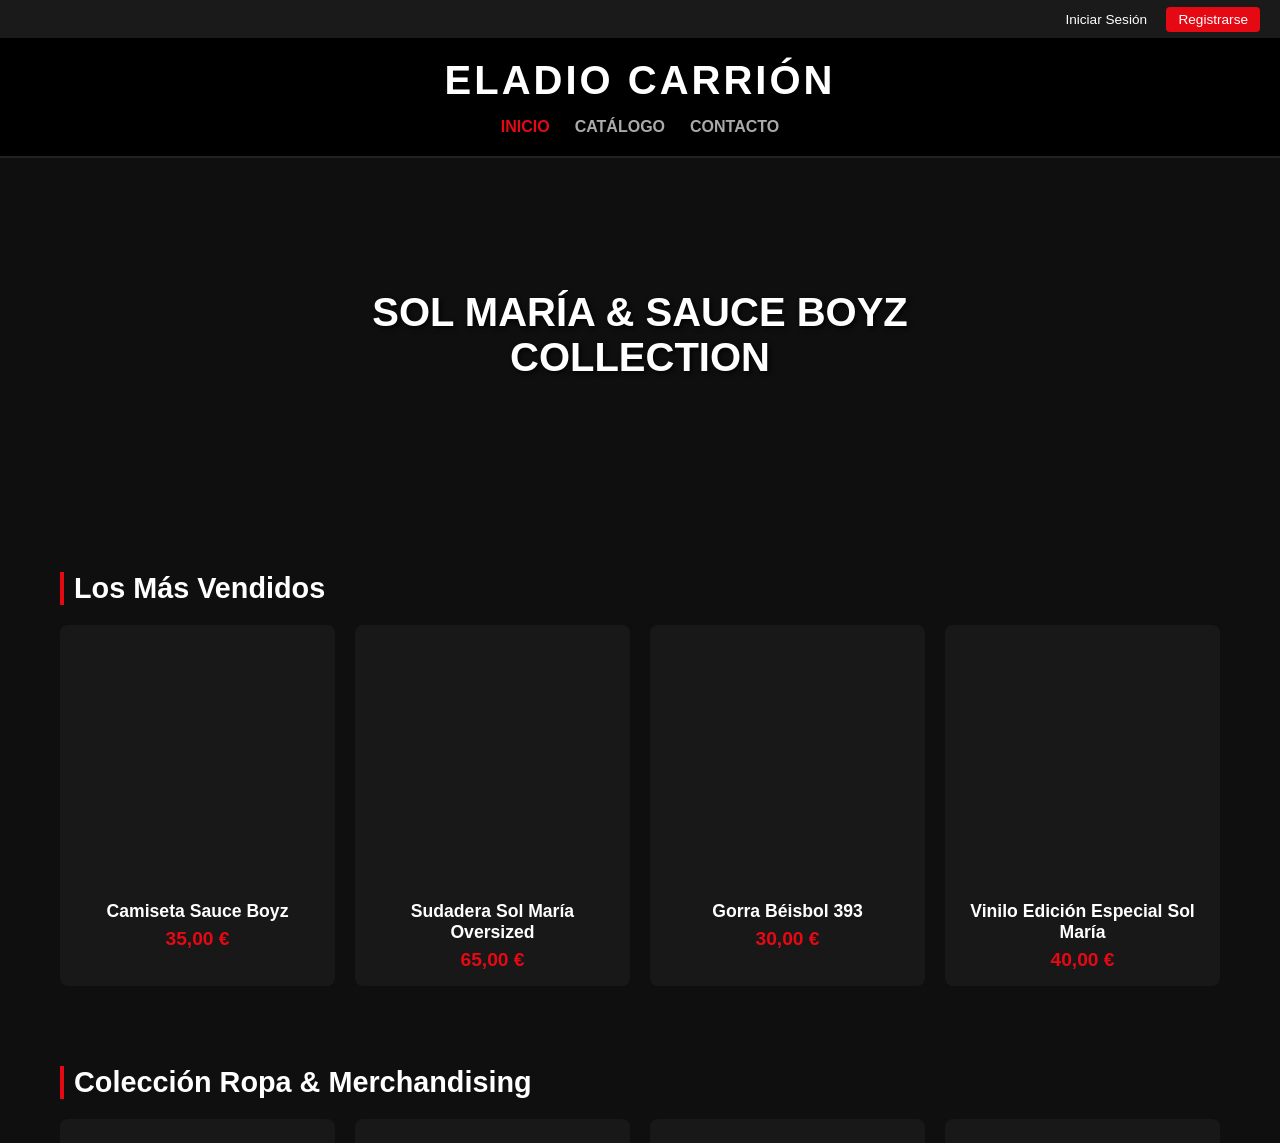
==== index.html @ e8e11b3b "Add files via upload" ====
<!DOCTYPE html>
<html lang="es">
<head>
    <meta charset="UTF-8">
    <meta name="viewport" content="width=device-width, initial-scale=1.0">
    <title>Eladio Carrión | Tienda Oficial</title>
    <link rel="stylesheet" href="css/style.css">
</head>
<body>

    <!-- HEADER -->
    <header class="header-principal">
        <div class="top-bar">
            <div class="auth-buttons">
                <a href="#" class="btn-auth">Iniciar Sesión</a>
                <a href="#" class="btn-auth btn-registro">Registrarse</a>
            </div>
        </div>
        <div class="header-main">
            <h1 class="logo-titulo">ELADIO CARRIÓN</h1>
            <nav class="nav-menu">
                <ul>
                    <li><a href="index.html" class="active">Inicio</a></li>
                    <li><a href="html/catalogo.html">Catálogo</a></li>
                    <li><a href="html/contacto.html">Contacto</a></li>
                </ul>
            </nav>
        </div>
    </header>

    <!-- MAIN -->
    <main>
        <!-- Banner con Foto de la Tienda -->
        <section class="banner-tienda">
            <img src="images/banner-large.jpg" 
                 srcset="images/banner-small.jpg 480w, images/banner-medium.jpg 800w, images/banner-large.jpg 1200w" 
                 sizes="(max-width: 600px) 480px, (max-width: 1024px) 800px, 1200px" 
                 alt="Banner Oficial Tienda Eladio Carrión">
            <div class="banner-text">
                <h2>Sol María & Sauce Boyz Collection</h2>
            </div>
        </section>

        <!-- Sección 1: Más Vendidos -->
        <section class="productos-seccion container">
            <h2>Los Más Vendidos</h2>
            <div class="grid-productos">
                <article class="producto-card">
                    <img src="images/producto1-large.jpg" 
                         srcset="images/producto1-small.jpg 300w, images/producto1-medium.jpg 600w, images/producto1-large.jpg 900w" 
                         sizes="(max-width: 600px) 100vw, (max-width: 1024px) 50vw, 25vw" 
                         alt="Camiseta Sauce Boyz">
                    <h3>Camiseta Sauce Boyz</h3>
                    <p class="precio">35,00 €</p>
                </article>
                <article class="producto-card">
                    <img src="images/producto2-large.jpg" 
                         srcset="images/producto2-small.jpg 300w, images/producto2-medium.jpg 600w, images/producto2-large.jpg 900w" 
                         sizes="(max-width: 600px) 100vw, (max-width: 1024px) 50vw, 25vw" 
                         alt="Sudadera Sol María">
                    <h3>Sudadera Sol María Oversized</h3>
                    <p class="precio">65,00 €</p>
                </article>
                <article class="producto-card">
                    <img src="images/producto3-large.jpg" 
                         srcset="images/producto3-small.jpg 300w, images/producto3-medium.jpg 600w, images/producto3-large.jpg 900w" 
                         sizes="(max-width: 600px) 100vw, (max-width: 1024px) 50vw, 25vw" 
                         alt="Gorra 393">
                    <h3>Gorra Béisbol 393</h3>
                    <p class="precio">30,00 €</p>
                </article>
                <article class="producto-card">
                    <img src="images/producto4-large.jpg" 
                         srcset="images/producto4-small.jpg 300w, images/producto4-medium.jpg 600w, images/producto4-large.jpg 900w" 
                         sizes="(max-width: 600px) 100vw, (max-width: 1024px) 50vw, 25vw" 
                         alt="Vinilo Sol María">
                    <h3>Vinilo Edición Especial Sol María</h3>
                    <p class="precio">40,00 €</p>
                </article>
            </div>
        </section>

        <!-- Sección 2: Categoría Ropa -->
        <section class="productos-seccion container">
            <h2>Colección Ropa & Merchandising</h2>
            <div class="grid-productos">
                <article class="producto-card">
                    <img src="images/ropa1-large.jpg" 
                         srcset="images/ropa1-small.jpg 300w, images/ropa1-medium.jpg 600w, images/ropa1-large.jpg 900w" 
                         sizes="(max-width: 600px) 100vw, (max-width: 1024px) 50vw, 25vw" 
                         alt="Hoodie Sen2 KBRN">
                    <h3>Hoodie Black Sen2 KBRN</h3>
                    <p class="precio">60,00 €</p>
                </article>
                <article class="producto-card">
                    <img src="images/ropa2-large.jpg" 
                         srcset="images/ropa2-small.jpg 300w, images/ropa2-medium.jpg 600w, images/ropa2-large.jpg 900w" 
                         sizes="(max-width: 600px) 100vw, (max-width: 1024px) 50vw, 25vw" 
                         alt="Pantalón Chándal Sauce">
                    <h3>Pantalón Jogger Sauce</h3>
                    <p class="precio">55,00 €</p>
                </article>
                <article class="producto-card">
                    <img src="images/ropa3-large.jpg" 
                         srcset="images/ropa3-small.jpg 300w, images/ropa3-medium.jpg 600w, images/ropa3-large.jpg 900w" 
                         sizes="(max-width: 600px) 100vw, (max-width: 1024px) 50vw, 25vw" 
                         alt="Camiseta World Tour">
                    <h3>Camiseta Tour World 2024</h3>
                    <p class="precio">38,00 €</p>
                </article>
                <article class="producto-card">
                    <img src="images/ropa4-large.jpg" 
                         srcset="images/ropa4-small.jpg 300w, images/ropa4-medium.jpg 600w, images/ropa4-large.jpg 900w" 
                         sizes="(max-width: 600px) 100vw, (max-width: 1024px) 50vw, 25vw" 
                         alt="Calcetines Pack 3">
                    <h3>Pack 3 Calcetines Sauce Boyz</h3>
                    <p class="precio">18,00 €</p>
                </article>
            </div>
        </section>

        <!-- Sección 3: Accesorios y Música -->
        <section class="productos-seccion container">
            <h2>Accesorios & Música</h2>
            <div class="grid-productos">
                <article class="producto-card">
                    <img src="images/acc1-large.jpg" 
                         srcset="images/acc1-small.jpg 300w, images/acc1-medium.jpg 600w, images/acc1-large.jpg 900w" 
                         sizes="(max-width: 600px) 100vw, (max-width: 1024px) 50vw, 25vw" 
                         alt="CD Sol María">
                    <h3>CD Formato Físico Sol María</h3>
                    <p class="precio">18,00 €</p>
                </article>
                <article class="producto-card">
                    <img src="images/acc2-large.jpg" 
                         srcset="images/acc2-small.jpg 300w, images/acc2-medium.jpg 600w, images/acc2-large.jpg 900w" 
                         sizes="(max-width: 600px) 100vw, (max-width: 1024px) 50vw, 25vw" 
                         alt="Piluso/Bucket Hat">
                    <h3>Gorro Bucket Hat Sauce</h3>
                    <p class="precio">28,00 €</p>
                </article>
                <article class="producto-card">
                    <img src="images/acc3-large.jpg" 
                         srcset="images/acc3-small.jpg 300w, images/acc3-medium.jpg 600w, images/acc3-large.jpg 900w" 
                         sizes="(max-width: 600px) 100vw, (max-width: 1024px) 50vw, 25vw" 
                         alt="Llavero Metálico">
                    <h3>Llavero Metálico Logo Sauce</h3>
                    <p class="precio">12,00 €</p>
                </article>
                <article class="producto-card">
                    <img src="images/acc4-large.jpg" 
                         srcset="images/acc4-small.jpg 300w, images/acc4-medium.jpg 600w, images/acc4-large.jpg 900w" 
                         sizes="(max-width: 600px) 100vw, (max-width: 1024px) 50vw, 25vw" 
                         alt="Mechero Clipper Custom">
                    <h3>Clipper Personalizado Eladio</h3>
                    <p class="precio">6,00 €</p>
                </article>
            </div>
        </section>
    </main>

    <!-- FOOTER -->
    <footer class="footer-principal">
        <div class="footer-content container">
            <nav class="footer-links">
                <a href="index.html">Inicio</a>
                <a href="catalogo.html">Catálogo</a>
                <a href="contacto.html">Contacto</a>
                <a href="#">Términos y Condiciones</a>
                <a href="#">Política de Privacidad</a>
            </nav>
            <p class="copyright">&copy; 2026 Eladio Carrión Shop. Creado por Irene Martín Gómez. Todos los derechos reservados.</p>
        </div>
    </footer>

</body>
</html>
---- css/style.css ----
* {
    margin: 0;
    padding: 0;
    box-sizing: border-box;
    font-family: 'Arial', sans-serif;
}

body {
    background-color: #0f0f0f;
    color: #ffffff;
}

.container {
    max-width: 1200px;
    margin: 0 auto;
    padding: 20px;
}

/* Header */
.header-principal {
    background-color: #000000;
    border-bottom: 2px solid #222;
}

.top-bar {
    display: flex;
    justify-content: flex-end;
    padding: 10px 20px;
    background-color: #1a1a1a;
}

.btn-auth {
    color: #fff;
    text-decoration: none;
    margin-left: 15px;
    font-size: 0.85rem;
}

.btn-registro {
    background-color: #e50914;
    padding: 5px 12px;
    border-radius: 4px;
}

.header-main {
    text-align: center;
    padding: 20px;
}

.logo-titulo {
    font-size: 2.5rem;
    letter-spacing: 3px;
    margin-bottom: 15px;
    color: #fff;
}

.nav-menu ul {
    list-style: none;
    display: flex;
    justify-content: center;
    gap: 25px;
}

.nav-menu a {
    color: #aaa;
    text-decoration: none;
    font-weight: bold;
    text-transform: uppercase;
}

.nav-menu a:hover, .nav-menu a.active {
    color: #e50914;
}

/* Banner */
.banner-tienda {
    position: relative;
    text-align: center;
}

.banner-tienda img {
    width: 100%;
    height: 350px;
    object-fit: cover;
    filter: brightness(0.6);
}

.banner-text {
    position: absolute;
    top: 50%;
    left: 50%;
    transform: translate(-50%, -50%);
}

.banner-text h2 {
    font-size: 2.5rem;
    text-transform: uppercase;
    text-shadow: 2px 2px 5px rgba(0,0,0,0.8);
}

/* Productos Grid */
.productos-seccion {
    margin-top: 40px;
}

.productos-seccion h2 {
    font-size: 1.8rem;
    margin-bottom: 20px;
    border-left: 4px solid #e50914;
    padding-left: 10px;
}

.grid-productos {
    display: grid;
    grid-template-columns: repeat(auto-fit, minmax(220px, 1fr));
    gap: 20px;
}

.producto-card {
    background-color: #181818;
    border-radius: 8px;
    padding: 15px;
    text-align: center;
    transition: transform 0.2s;
}

.producto-card:hover {
    transform: translateY(-5px);
}

.producto-card img {
    width: 100%;
    height: auto;
    border-radius: 4px;
}

.producto-card h3 {
    font-size: 1.1rem;
    margin: 12px 0 6px;
}

.precio {
    color: #e50914;
    font-weight: bold;
    font-size: 1.2rem;
}

/* Footer */
.footer-principal {
    background-color: #000000;
    border-top: 1px solid #222;
    margin-top: 50px;
    padding: 30px 0;
    text-align: center;
}

.footer-links {
    margin-bottom: 15px;
}

.footer-links a {
    color: #888;
    text-decoration: none;
    margin: 0 10px;
    font-size: 0.9rem;
}

.footer-links a:hover {
    color: #fff;
}

.copyright {
    color: #555;
    font-size: 0.8rem;
}
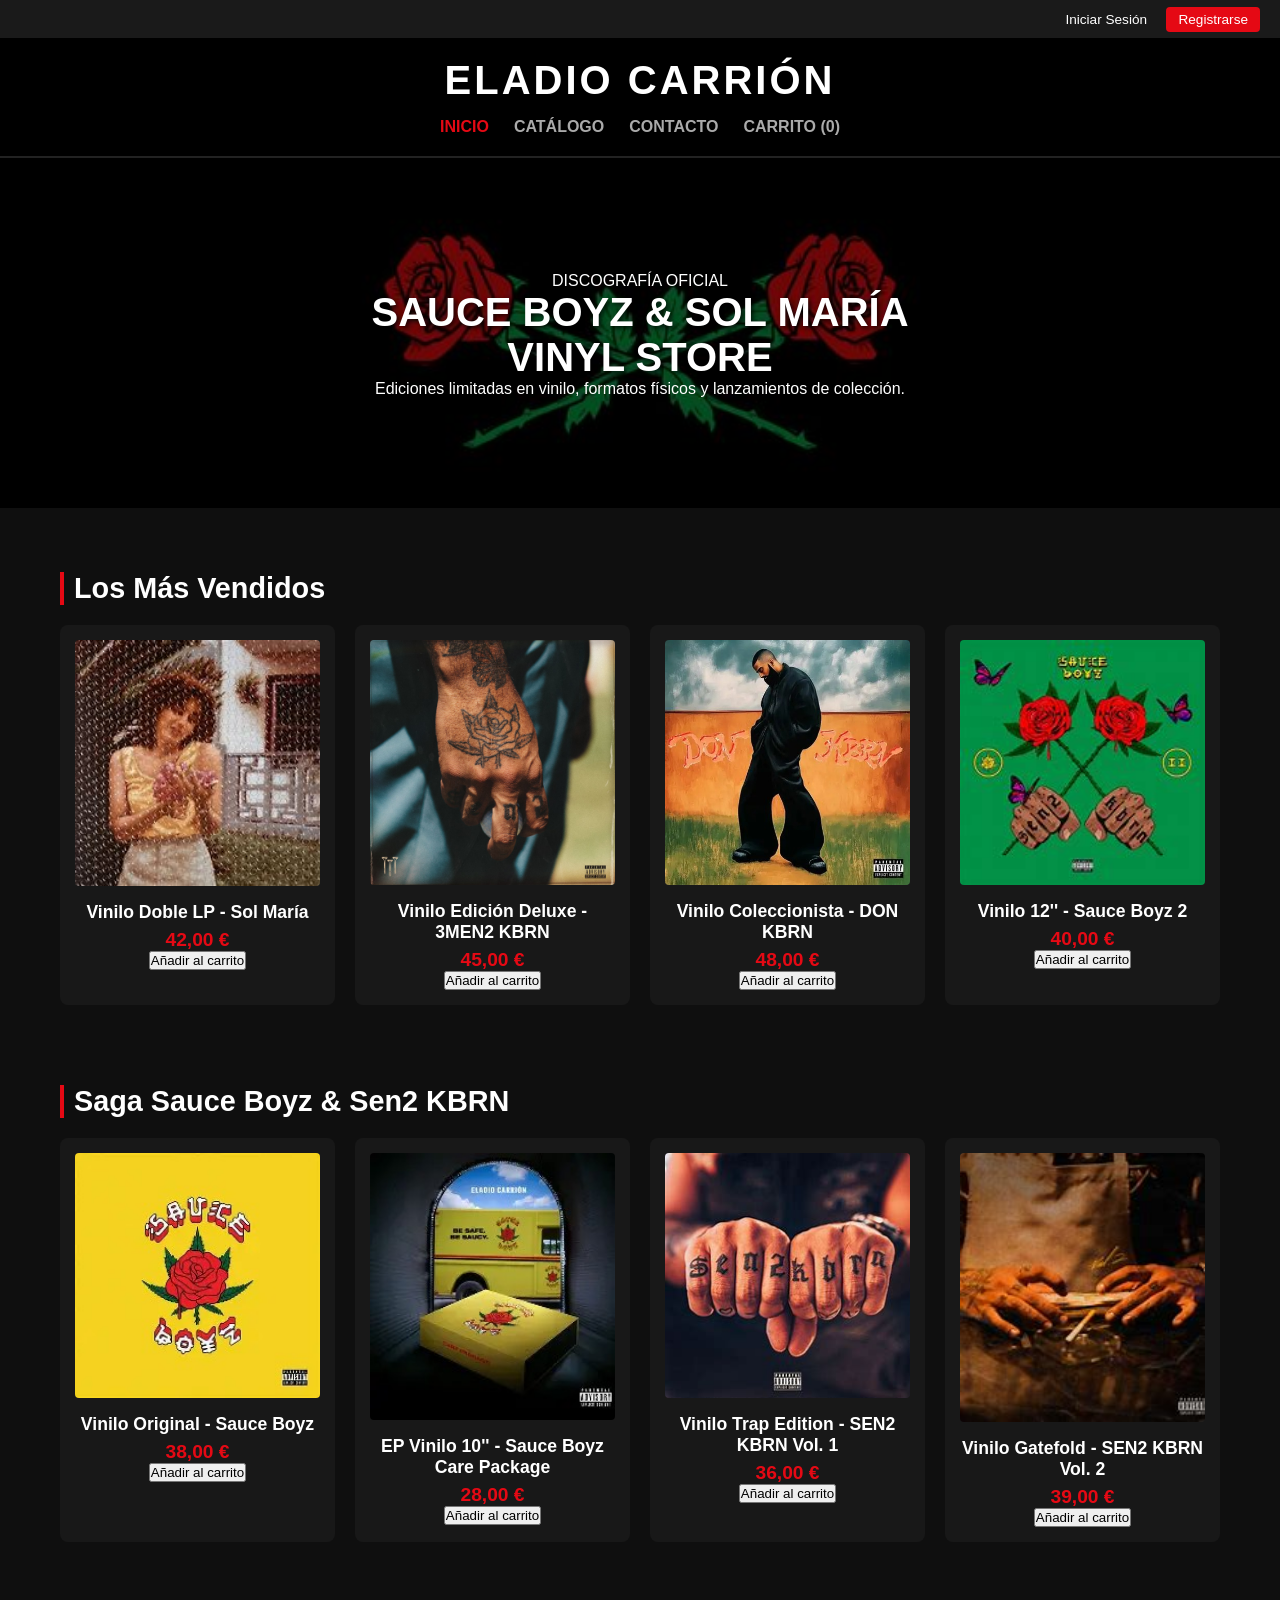
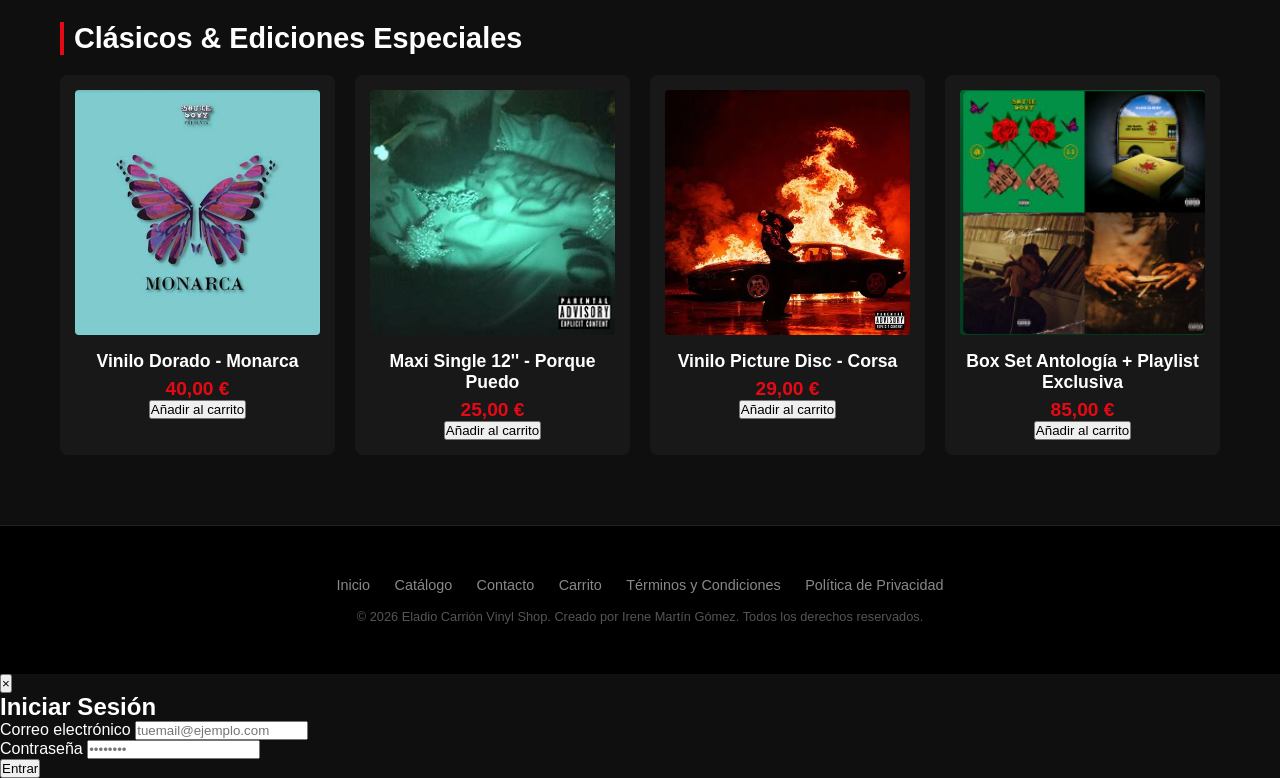
==== commit fb9aec4b: "mejoras" ====
--- a/index.html
+++ b/index.html
@@ -3,7 +3,7 @@
 <head>
     <meta charset="UTF-8">
     <meta name="viewport" content="width=device-width, initial-scale=1.0">
-    <title>Eladio Carrión | Tienda Oficial</title>
+    <title>Eladio Carrión | Tienda Oficial de Vinilos y Música</title>
     <link rel="stylesheet" href="css/style.css">
 </head>
 <body>
@@ -23,6 +23,7 @@
                     <li><a href="index.html" class="active">Inicio</a></li>
                     <li><a href="html/catalogo.html">Catálogo</a></li>
                     <li><a href="html/contacto.html">Contacto</a></li>
+                    <li><a href="html/cart.html" class="cart-count-link">Carrito (0)</a></li>
                 </ul>
             </nav>
         </div>
@@ -32,12 +33,11 @@
     <main>
         <!-- Banner con Foto de la Tienda -->
         <section class="banner-tienda">
-            <img src="images/banner-large.jpg" 
-                 srcset="images/banner-small.jpg 480w, images/banner-medium.jpg 800w, images/banner-large.jpg 1200w" 
-                 sizes="(max-width: 600px) 480px, (max-width: 1024px) 800px, 1200px" 
-                 alt="Banner Oficial Tienda Eladio Carrión">
+            <img src="img/sauce.jpg" alt="Discografía Oficial y Vinilos Eladio Carrión">
             <div class="banner-text">
-                <h2>Sol María & Sauce Boyz Collection</h2>
+                <span class="badge-era">DISCOGRAFÍA OFICIAL</span>
+                <h2>SAUCE BOYZ &amp; SOL MARÍA VINYL STORE</h2>
+                <p>Ediciones limitadas en vinilo, formatos físicos y lanzamientos de colección.</p>
             </div>
         </section>
 
@@ -46,114 +46,78 @@
             <h2>Los Más Vendidos</h2>
             <div class="grid-productos">
                 <article class="producto-card">
-                    <img src="images/producto1-large.jpg" 
-                         srcset="images/producto1-small.jpg 300w, images/producto1-medium.jpg 600w, images/producto1-large.jpg 900w" 
-                         sizes="(max-width: 600px) 100vw, (max-width: 1024px) 50vw, 25vw" 
-                         alt="Camiseta Sauce Boyz">
-                    <h3>Camiseta Sauce Boyz</h3>
-                    <p class="precio">35,00 €</p>
+                    <img src="img/Sol maria.jpg" alt="Vinilo Sol María">
+                    <h3>Vinilo Doble LP - Sol María</h3>
+                    <p class="precio">42,00 €</p>
                 </article>
                 <article class="producto-card">
-                    <img src="images/producto2-large.jpg" 
-                         srcset="images/producto2-small.jpg 300w, images/producto2-medium.jpg 600w, images/producto2-large.jpg 900w" 
-                         sizes="(max-width: 600px) 100vw, (max-width: 1024px) 50vw, 25vw" 
-                         alt="Sudadera Sol María">
-                    <h3>Sudadera Sol María Oversized</h3>
-                    <p class="precio">65,00 €</p>
+                    <img src="img/3MEN2 KBRN.jpg" alt="Vinilo 3MEN2 KBRN">
+                    <h3>Vinilo Edición Deluxe - 3MEN2 KBRN</h3>
+                    <p class="precio">45,00 €</p>
                 </article>
                 <article class="producto-card">
-                    <img src="images/producto3-large.jpg" 
-                         srcset="images/producto3-small.jpg 300w, images/producto3-medium.jpg 600w, images/producto3-large.jpg 900w" 
-                         sizes="(max-width: 600px) 100vw, (max-width: 1024px) 50vw, 25vw" 
-                         alt="Gorra 393">
-                    <h3>Gorra Béisbol 393</h3>
-                    <p class="precio">30,00 €</p>
+                    <img src="img/DON KBRN.jpg" alt="Vinilo DON KBRN">
+                    <h3>Vinilo Coleccionista - DON KBRN</h3>
+                    <p class="precio">48,00 €</p>
                 </article>
                 <article class="producto-card">
-                    <img src="images/producto4-large.jpg" 
-                         srcset="images/producto4-small.jpg 300w, images/producto4-medium.jpg 600w, images/producto4-large.jpg 900w" 
-                         sizes="(max-width: 600px) 100vw, (max-width: 1024px) 50vw, 25vw" 
-                         alt="Vinilo Sol María">
-                    <h3>Vinilo Edición Especial Sol María</h3>
+                    <img src="img/Sauce Boyz 2.jpg" alt="Vinilo Sauce Boyz 2">
+                    <h3>Vinilo 12'' - Sauce Boyz 2</h3>
                     <p class="precio">40,00 €</p>
                 </article>
             </div>
         </section>
 
-        <!-- Sección 2: Categoría Ropa -->
+        <!-- Sección 2: Saga Sauce Boyz & Sen2 KBRN -->
         <section class="productos-seccion container">
-            <h2>Colección Ropa & Merchandising</h2>
+            <h2>Saga Sauce Boyz &amp; Sen2 KBRN</h2>
             <div class="grid-productos">
                 <article class="producto-card">
-                    <img src="images/ropa1-large.jpg" 
-                         srcset="images/ropa1-small.jpg 300w, images/ropa1-medium.jpg 600w, images/ropa1-large.jpg 900w" 
-                         sizes="(max-width: 600px) 100vw, (max-width: 1024px) 50vw, 25vw" 
-                         alt="Hoodie Sen2 KBRN">
-                    <h3>Hoodie Black Sen2 KBRN</h3>
-                    <p class="precio">60,00 €</p>
-                </article>
-                <article class="producto-card">
-                    <img src="images/ropa2-large.jpg" 
-                         srcset="images/ropa2-small.jpg 300w, images/ropa2-medium.jpg 600w, images/ropa2-large.jpg 900w" 
-                         sizes="(max-width: 600px) 100vw, (max-width: 1024px) 50vw, 25vw" 
-                         alt="Pantalón Chándal Sauce">
-                    <h3>Pantalón Jogger Sauce</h3>
-                    <p class="precio">55,00 €</p>
-                </article>
-                <article class="producto-card">
-                    <img src="images/ropa3-large.jpg" 
-                         srcset="images/ropa3-small.jpg 300w, images/ropa3-medium.jpg 600w, images/ropa3-large.jpg 900w" 
-                         sizes="(max-width: 600px) 100vw, (max-width: 1024px) 50vw, 25vw" 
-                         alt="Camiseta World Tour">
-                    <h3>Camiseta Tour World 2024</h3>
+                    <img src="img/Sauce Boyz.jpg" alt="Vinilo Sauce Boyz">
+                    <h3>Vinilo Original - Sauce Boyz</h3>
                     <p class="precio">38,00 €</p>
                 </article>
                 <article class="producto-card">
-                    <img src="images/ropa4-large.jpg" 
-                         srcset="images/ropa4-small.jpg 300w, images/ropa4-medium.jpg 600w, images/ropa4-large.jpg 900w" 
-                         sizes="(max-width: 600px) 100vw, (max-width: 1024px) 50vw, 25vw" 
-                         alt="Calcetines Pack 3">
-                    <h3>Pack 3 Calcetines Sauce Boyz</h3>
-                    <p class="precio">18,00 €</p>
+                    <img src="img/Sauce boyz care package.jpg" alt="EP Sauce Boyz Care Package">
+                    <h3>EP Vinilo 10'' - Sauce Boyz Care Package</h3>
+                    <p class="precio">28,00 €</p>
+                </article>
+                <article class="producto-card">
+                    <img src="img/SEN2 KBRN VOL.1.jpeg" alt="Vinilo SEN2 KBRN Vol. 1">
+                    <h3>Vinilo Trap Edition - SEN2 KBRN Vol. 1</h3>
+                    <p class="precio">36,00 €</p>
+                </article>
+                <article class="producto-card">
+                    <img src="img/SEN2 KBRN VOL.2.jpg" alt="Vinilo SEN2 KBRN Vol. 2">
+                    <h3>Vinilo Gatefold - SEN2 KBRN Vol. 2</h3>
+                    <p class="precio">39,00 €</p>
                 </article>
             </div>
         </section>
 
-        <!-- Sección 3: Accesorios y Música -->
+        <!-- Sección 3: Clásicos, Singles y Ediciones Especiales -->
         <section class="productos-seccion container">
-            <h2>Accesorios & Música</h2>
+            <h2>Clásicos &amp; Ediciones Especiales</h2>
             <div class="grid-productos">
                 <article class="producto-card">
-                    <img src="images/acc1-large.jpg" 
-                         srcset="images/acc1-small.jpg 300w, images/acc1-medium.jpg 600w, images/acc1-large.jpg 900w" 
-                         sizes="(max-width: 600px) 100vw, (max-width: 1024px) 50vw, 25vw" 
-                         alt="CD Sol María">
-                    <h3>CD Formato Físico Sol María</h3>
-                    <p class="precio">18,00 €</p>
+                    <img src="img/monarca.jpg" alt="Vinilo Monarca">
+                    <h3>Vinilo Dorado - Monarca</h3>
+                    <p class="precio">40,00 €</p>
                 </article>
                 <article class="producto-card">
-                    <img src="images/acc2-large.jpg" 
-                         srcset="images/acc2-small.jpg 300w, images/acc2-medium.jpg 600w, images/acc2-large.jpg 900w" 
-                         sizes="(max-width: 600px) 100vw, (max-width: 1024px) 50vw, 25vw" 
-                         alt="Piluso/Bucket Hat">
-                    <h3>Gorro Bucket Hat Sauce</h3>
-                    <p class="precio">28,00 €</p>
+                    <img src="img/Porque puedo.jpeg" alt="Maxi Single Porque Puedo">
+                    <h3>Maxi Single 12'' - Porque Puedo</h3>
+                    <p class="precio">25,00 €</p>
                 </article>
                 <article class="producto-card">
-                    <img src="images/acc3-large.jpg" 
-                         srcset="images/acc3-small.jpg 300w, images/acc3-medium.jpg 600w, images/acc3-large.jpg 900w" 
-                         sizes="(max-width: 600px) 100vw, (max-width: 1024px) 50vw, 25vw" 
-                         alt="Llavero Metálico">
-                    <h3>Llavero Metálico Logo Sauce</h3>
-                    <p class="precio">12,00 €</p>
+                    <img src="img/Corsa.png" alt="Picture Disc Corsa">
+                    <h3>Vinilo Picture Disc - Corsa</h3>
+                    <p class="precio">29,00 €</p>
                 </article>
                 <article class="producto-card">
-                    <img src="images/acc4-large.jpg" 
-                         srcset="images/acc4-small.jpg 300w, images/acc4-medium.jpg 600w, images/acc4-large.jpg 900w" 
-                         sizes="(max-width: 600px) 100vw, (max-width: 1024px) 50vw, 25vw" 
-                         alt="Mechero Clipper Custom">
-                    <h3>Clipper Personalizado Eladio</h3>
-                    <p class="precio">6,00 €</p>
+                    <img src="img/Lista de reproduccion.png" alt="Box Set Antología">
+                    <h3>Box Set Antología + Playlist Exclusiva</h3>
+                    <p class="precio">85,00 €</p>
                 </article>
             </div>
         </section>
@@ -164,14 +128,16 @@
         <div class="footer-content container">
             <nav class="footer-links">
                 <a href="index.html">Inicio</a>
-                <a href="catalogo.html">Catálogo</a>
-                <a href="contacto.html">Contacto</a>
+                <a href="html/catalogo.html">Catálogo</a>
+                <a href="html/contacto.html">Contacto</a>
+                <a href="html/cart.html">Carrito</a>
                 <a href="#">Términos y Condiciones</a>
                 <a href="#">Política de Privacidad</a>
             </nav>
-            <p class="copyright">&copy; 2026 Eladio Carrión Shop. Creado por Irene Martín Gómez. Todos los derechos reservados.</p>
+            <p class="copyright">&copy; 2026 Eladio Carrión Vinyl Shop. Creado por Irene Martín Gómez. Todos los derechos reservados.</p>
         </div>
     </footer>
 
+    <script src="js/app.js" defer></script>
 </body>
 </html>
--- a/css/style.css
+++ b/css/style.css
@@ -172,4 +172,645 @@
 .copyright {
     color: #555;
     font-size: 0.8rem;
+/* =========================================
+   ESTILOS GENERALES & ESTÉTICA SAUCE BOYZ
+   ========================================= */
+:root {
+    --bg-primary: #0a0a0c;
+    --bg-secondary: #141418;
+    --bg-card: #1b1b22;
+    --accent-gold: #d4af37;
+    --accent-red: #c81d25;
+    --text-primary: #f5f5f7;
+    --text-muted: #a0a0ab;
+    --border-subtle: rgba(255, 255, 255, 0.08);
+}
+
+* {
+    margin: 0;
+    padding: 0;
+    box-sizing: border-box;
+}
+
+body {
+    font-family: 'Segoe UI', Roboto, Helvetica, Arial, sans-serif;
+    background-color: var(--bg-primary);
+    color: var(--text-primary);
+    line-height: 1.6;
+    display: flex;
+    flex-direction: column;
+    min-height: 100vh;
+}
+
+img {
+    display: block;
+    max-width: 100%;
+    height: auto;
+}
+
+.container {
+    width: 90%;
+    max-width: 1200px;
+    margin: 0 auto;
+}
+
+/* =========================================
+   HEADER Y NAVEGACIÓN
+   ========================================= */
+.header-principal {
+    background: linear-gradient(180deg, #000000 0%, var(--bg-secondary) 100%);
+    border-bottom: 1px solid var(--border-subtle);
+    position: sticky;
+    top: 0;
+    z-index: 100;
+}
+
+.top-bar {
+    background-color: #050507;
+    padding: 8px 5%;
+    display: flex;
+    justify-content: flex-end;
+    border-bottom: 1px solid var(--border-subtle);
+}
+
+.auth-buttons {
+    display: flex;
+    gap: 12px;
+}
+
+.btn-auth {
+    color: var(--text-muted);
+    text-decoration: none;
+    font-size: 0.85rem;
+    padding: 5px 14px;
+    border-radius: 4px;
+    border: 1px solid var(--border-subtle);
+    transition: all 0.3s ease;
+}
+
+.btn-auth:hover {
+    color: var(--text-primary);
+    border-color: var(--accent-gold);
+}
+
+.btn-registro {
+    background-color: var(--accent-gold);
+    color: #000;
+    font-weight: 700;
+    border-color: var(--accent-gold);
+}
+
+.btn-registro:hover {
+    background-color: #e5c158;
+    color: #000;
+}
+
+.header-main {
+    padding: 18px 5%;
+    display: flex;
+    justify-content: space-between;
+    align-items: center;
+    flex-wrap: wrap;
+    gap: 15px;
+}
+
+.logo-titulo {
+    font-size: 1.8rem;
+    font-weight: 900;
+    letter-spacing: 3px;
+    color: var(--text-primary);
+    text-transform: uppercase;
+    text-shadow: 0 0 15px rgba(212, 175, 55, 0.3);
+}
+
+.nav-menu ul {
+    list-style: none;
+    display: flex;
+    gap: 25px;
+}
+
+.nav-menu a {
+    color: var(--text-muted);
+    text-decoration: none;
+    font-weight: 600;
+    text-transform: uppercase;
+    font-size: 0.9rem;
+    letter-spacing: 1px;
+    padding-bottom: 4px;
+    transition: color 0.3s ease, border-color 0.3s ease;
+    border-bottom: 2px solid transparent;
+}
+
+.nav-menu a:hover,
+.nav-menu a.active {
+    color: var(--accent-gold);
+    border-bottom-color: var(--accent-gold);
+}
+
+/* =========================================
+   BANNER PRINCIPAL
+   ========================================= */
+.banner-tienda {
+    position: relative;
+    width: 100%;
+    height: clamp(280px, 42vw, 440px);
+    overflow: hidden;
+    margin-bottom: 50px;
+    border-bottom: 2px solid var(--accent-gold);
+}
+
+.banner-tienda img {
+    width: 100%;
+    height: 100%;
+    max-width: none;
+    object-fit: cover;
+    object-position: center;
+    filter: brightness(0.45);
+}
+
+.banner-text {
+    position: absolute;
+    top: 50%;
+    left: 50%;
+    transform: translate(-50%, -50%);
+    text-align: center;
+    width: 90%;
+    max-width: 800px;
+}
+
+.badge-era {
+    display: inline-block;
+    background-color: var(--accent-red);
+    color: #fff;
+    font-size: 0.75rem;
+    font-weight: 800;
+    letter-spacing: 2px;
+    padding: 4px 12px;
+    border-radius: 3px;
+    margin-bottom: 12px;
+}
+
+.banner-text h2 {
+    font-size: 2.5rem;
+    font-weight: 900;
+    letter-spacing: 2px;
+    margin-bottom: 10px;
+    text-transform: uppercase;
+    text-shadow: 0 4px 20px rgba(0, 0, 0, 0.9);
+}
+
+.banner-text p {
+    color: #e0e0e0;
+    font-size: 1.05rem;
+}
+
+/* =========================================
+   SECCIONES DE PRODUCTOS (VINILOS)
+   ========================================= */
+main {
+    flex: 1;
+    padding-bottom: 60px;
+}
+
+.productos-seccion {
+    margin-bottom: 60px;
+}
+
+.productos-seccion h2,
+.catalogo-titulo {
+    font-size: 1.6rem;
+    text-transform: uppercase;
+    letter-spacing: 1.5px;
+    margin-bottom: 25px;
+    padding-left: 14px;
+    border-left: 4px solid var(--accent-gold);
+    color: var(--text-primary);
+}
+
+.catalogo-titulo {
+    margin-top: 40px;
+}
+
+.grid-productos {
+    display: grid;
+    grid-template-columns: repeat(4, 1fr);
+    gap: 24px;
+}
+
+.producto-card {
+    background-color: var(--bg-card);
+    border: 1px solid var(--border-subtle);
+    border-radius: 8px;
+    padding: 16px;
+    text-align: center;
+    transition: transform 0.3s ease, box-shadow 0.3s ease, border-color 0.3s ease;
+    display: flex;
+    flex-direction: column;
+    justify-content: space-between;
+}
+
+.producto-card:hover {
+    transform: translateY(-6px);
+    border-color: var(--accent-gold);
+    box-shadow: 0 10px 25px rgba(212, 175, 55, 0.15);
+}
+
+.producto-card img {
+    width: 100%;
+    aspect-ratio: 1 / 1;
+    object-fit: cover;
+    object-position: center;
+    border-radius: 6px;
+    margin-bottom: 14px;
+    background-color: #000;
+}
+
+.producto-card h3 {
+    font-size: 1rem;
+    font-weight: 600;
+    margin-bottom: 8px;
+    color: var(--text-primary);
+}
+
+.producto-card .precio {
+    font-size: 1.15rem;
+    font-weight: 800;
+    color: var(--accent-gold);
+}
+
+/* =========================================
+   CONTACTO Y CARRITO
+   ========================================= */
+.contacto-container,
+.cart-container {
+    background-color: var(--bg-card);
+    border: 1px solid var(--border-subtle);
+    border-radius: 8px;
+    padding: 35px;
+    margin-top: 40px;
+    max-width: 700px;
+    margin-left: auto;
+    margin-right: auto;
+}
+
+.contacto-container h2,
+.cart-container h2 {
+    margin-bottom: 20px;
+    color: var(--accent-gold);
+    text-transform: uppercase;
+    letter-spacing: 1px;
+}
+
+.info-contacto {
+    background-color: var(--bg-secondary);
+    padding: 15px;
+    border-radius: 6px;
+    margin-bottom: 25px;
+    border-left: 3px solid var(--accent-red);
+}
+
+.form-group {
+    margin-bottom: 18px;
+}
+
+.form-group label {
+    display: block;
+    margin-bottom: 6px;
+    font-weight: 600;
+    color: var(--text-muted);
+}
+
+.form-group input,
+.form-group textarea {
+    width: 100%;
+    padding: 12px;
+    background-color: var(--bg-primary);
+    border: 1px solid var(--border-subtle);
+    border-radius: 5px;
+    color: var(--text-primary);
+    font-family: inherit;
+}
+
+.form-group input:focus,
+.form-group textarea:focus {
+    outline: none;
+    border-color: var(--accent-gold);
+}
+
+.btn-enviar {
+    background-color: var(--accent-gold);
+    color: #000;
+    border: none;
+    padding: 12px 24px;
+    font-weight: 800;
+    text-transform: uppercase;
+    letter-spacing: 1px;
+    border-radius: 5px;
+    cursor: pointer;
+    transition: background-color 0.3s ease;
+}
+
+.btn-enviar:hover {
+    background-color: #e5c158;
+}
+
+/* =========================================
+   INTERACTIVIDAD JS (CARRITO, FILTROS, MODAL)
+   ========================================= */
+.btn-add-cart {
+    margin-top: 12px;
+    width: 100%;
+    padding: 9px 12px;
+    background-color: transparent;
+    color: var(--accent-gold);
+    border: 1px solid var(--accent-gold);
+    border-radius: 5px;
+    font-weight: 700;
+    font-size: 0.85rem;
+    text-transform: uppercase;
+    letter-spacing: 0.8px;
+    cursor: pointer;
+    transition: all 0.25s ease;
+}
+
+.btn-add-cart:hover {
+    background-color: var(--accent-gold);
+    color: #000;
+}
+
+.catalog-toolbar {
+    display: flex;
+    flex-wrap: wrap;
+    gap: 14px;
+    justify-content: space-between;
+    align-items: center;
+    margin-bottom: 24px;
+}
+
+.catalog-search {
+    flex: 1 1 260px;
+    padding: 10px 14px;
+    background-color: var(--bg-card);
+    color: var(--text-primary);
+    border: 1px solid var(--border-subtle);
+    border-radius: 5px;
+    font-family: inherit;
+}
+
+.catalog-search:focus {
+    outline: none;
+    border-color: var(--accent-gold);
+}
+
+.catalog-filters {
+    display: flex;
+    flex-wrap: wrap;
+    gap: 8px;
+}
+
+.filter-btn {
+    padding: 8px 14px;
+    background-color: var(--bg-card);
+    color: var(--text-muted);
+    border: 1px solid var(--border-subtle);
+    border-radius: 5px;
+    font-weight: 600;
+    font-size: 0.85rem;
+    cursor: pointer;
+    transition: all 0.2s ease;
+}
+
+.filter-btn:hover,
+.filter-btn.active {
+    background-color: var(--accent-gold);
+    color: #000;
+    border-color: var(--accent-gold);
+}
+
+.no-results-msg {
+    grid-column: 1 / -1;
+    text-align: center;
+    color: var(--text-muted);
+    padding: 24px 0;
+}
+
+.cart-list {
+    list-style: none;
+    display: flex;
+    flex-direction: column;
+    gap: 14px;
+    margin-bottom: 24px;
+}
+
+.cart-row {
+    display: flex;
+    align-items: center;
+    justify-content: space-between;
+    gap: 14px;
+    background-color: var(--bg-secondary);
+    padding: 12px 16px;
+    border-radius: 6px;
+    border: 1px solid var(--border-subtle);
+    flex-wrap: wrap;
+}
+
+.cart-item-info {
+    display: flex;
+    align-items: center;
+    gap: 12px;
+}
+
+.cart-thumb {
+    width: 56px;
+    height: 56px;
+    object-fit: cover;
+    border-radius: 4px;
+    flex-shrink: 0;
+}
+
+.cart-controls {
+    display: flex;
+    align-items: center;
+    gap: 10px;
+}
+
+.qty-btn {
+    width: 28px;
+    height: 28px;
+    background-color: var(--bg-card);
+    color: var(--text-primary);
+    border: 1px solid var(--border-subtle);
+    border-radius: 4px;
+    font-weight: 700;
+    cursor: pointer;
+}
+
+.qty-btn:hover {
+    border-color: var(--accent-gold);
+    color: var(--accent-gold);
+}
+
+.cart-summary {
+    display: flex;
+    justify-content: space-between;
+    align-items: center;
+    flex-wrap: wrap;
+    gap: 14px;
+    padding-top: 16px;
+    border-top: 1px solid var(--border-subtle);
+}
+
+.cart-actions {
+    display: flex;
+    gap: 10px;
+    flex-wrap: wrap;
+}
+
+.btn-secondary {
+    background-color: transparent;
+    color: var(--text-muted);
+    border: 1px solid var(--border-subtle);
+    padding: 11px 18px;
+    border-radius: 5px;
+    font-weight: 700;
+    cursor: pointer;
+}
+
+.btn-secondary:hover {
+    color: var(--text-primary);
+    border-color: var(--text-muted);
+}
+
+.auth-modal-backdrop {
+    position: fixed;
+    inset: 0;
+    background-color: rgba(0, 0, 0, 0.75);
+    display: none;
+    align-items: center;
+    justify-content: center;
+    z-index: 200;
+    padding: 16px;
+}
+
+.auth-modal-backdrop.open {
+    display: flex;
+}
+
+.auth-modal {
+    position: relative;
+    background-color: var(--bg-card);
+    border: 1px solid var(--accent-gold);
+    border-radius: 8px;
+    padding: 28px;
+    width: 100%;
+    max-width: 400px;
+}
+
+.auth-modal h2 {
+    color: var(--accent-gold);
+    margin-bottom: 18px;
+}
+
+.auth-close-btn {
+    position: absolute;
+    top: 12px;
+    right: 14px;
+    background: none;
+    border: none;
+    color: var(--text-muted);
+    font-size: 1.5rem;
+    cursor: pointer;
+}
+
+.auth-close-btn:hover {
+    color: var(--text-primary);
+}
+
+.vinyl-toast {
+    position: fixed;
+    bottom: 22px;
+    right: 22px;
+    background-color: var(--bg-card);
+    color: var(--text-primary);
+    border: 1px solid var(--accent-gold);
+    padding: 12px 18px;
+    border-radius: 6px;
+    box-shadow: 0 8px 24px rgba(0, 0, 0, 0.6);
+    opacity: 0;
+    transform: translateY(10px);
+    transition: opacity 0.25s ease, transform 0.25s ease;
+    pointer-events: none;
+    z-index: 300;
+}
+
+.vinyl-toast.visible {
+    opacity: 1;
+    transform: translateY(0);
+}
+
+/* =========================================
+   FOOTER
+   ========================================= */
+.footer-principal {
+    background-color: #050507;
+    border-top: 1px solid var(--border-subtle);
+    padding: 30px 0;
+    text-align: center;
+}
+
+.footer-links {
+    display: flex;
+    justify-content: center;
+    flex-wrap: wrap;
+    gap: 20px;
+    margin-bottom: 15px;
+}
+
+.footer-links a {
+    color: var(--text-muted);
+    text-decoration: none;
+    font-size: 0.9rem;
+    transition: color 0.3s ease;
+}
+
+.footer-links a:hover {
+    color: var(--accent-gold);
+}
+
+.copyright {
+    color: #666672;
+    font-size: 0.85rem;
+}
+
+/* =========================================
+   RESPONSIVE DESIGN
+   ========================================= */
+@media (max-width: 1024px) {
+    .grid-productos {
+        grid-template-columns: repeat(2, 1fr);
+    }
+    .banner-text h2 {
+        font-size: 2rem;
+    }
+}
+
+@media (max-width: 600px) {
+    .header-main {
+        flex-direction: column;
+        text-align: center;
+    }
+    .nav-menu ul {
+        gap: 15px;
+        flex-wrap: wrap;
+        justify-content: center;
+    }
+    .grid-productos {
+        grid-template-columns: 1fr;
+    }
+    .banner-tienda {
+        height: 260px;
+    }
+    .banner-text h2 {
+        font-size: 1.5rem;
+    }
 }
